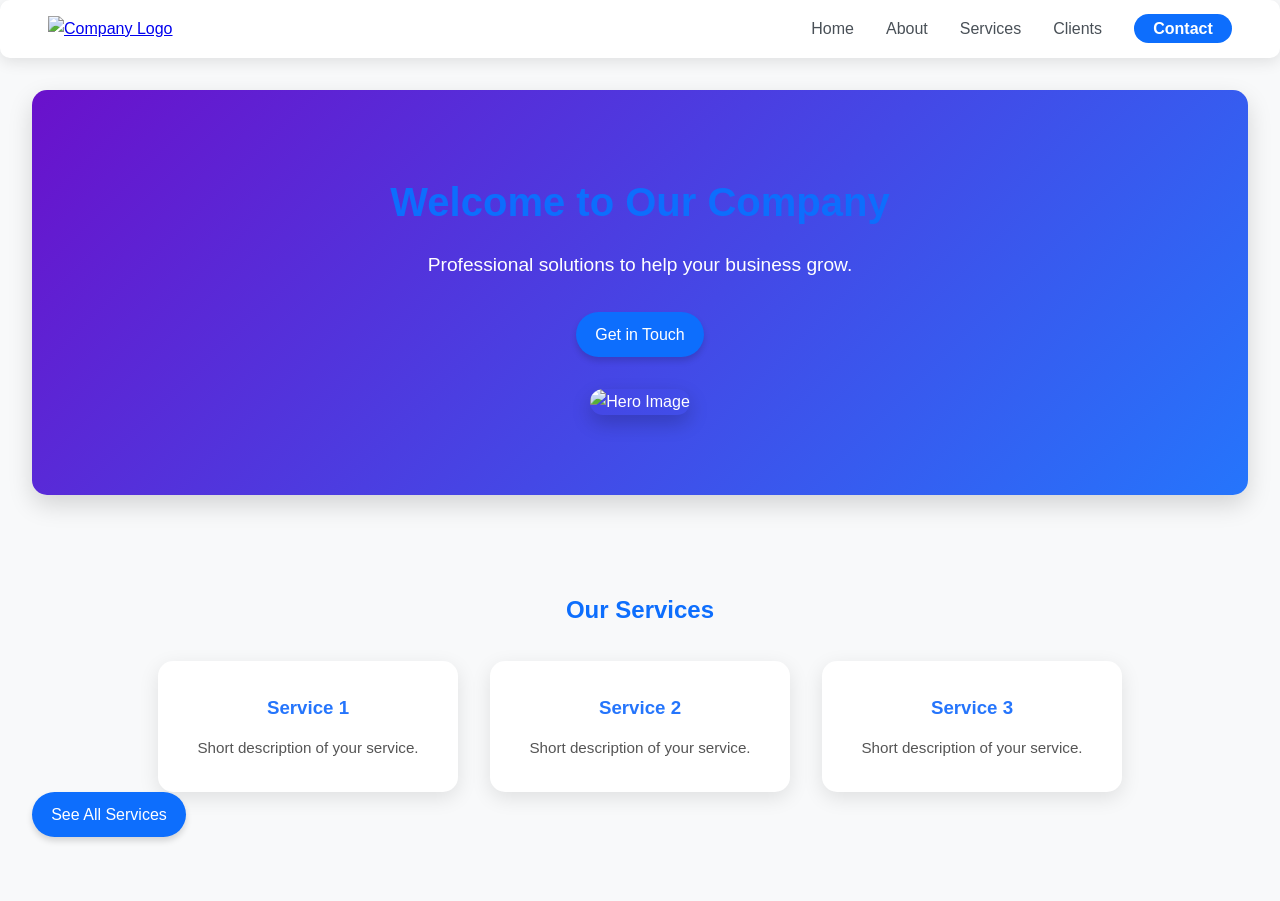
==== index.html @ 7ece275e "updates" ====
<!DOCTYPE html>
<html lang="en">
<head>
  <meta charset="UTF-8">
  <meta name="viewport" content="width=device-width, initial-scale=1.0">
  <title>Home | Business Name</title>
  <link rel="stylesheet" href="style.css">
</head>
<body>
  <!-- Navbar -->
  <nav class="navbar">
    <div class="logo">
      <a href="index.html"><img src="images/logo.png" alt="Company Logo" /></a>
    </div>
    <ul class="nav-links">
      <li><a href="index.html">Home</a></li>
      <li><a href="about.html">About</a></li>
      <li><a href="service.html">Services</a></li>
      <li><a href="client.html">Clients</a></li>
      <li><a href="contact.html">Contact</a></li>
    </ul>
  </nav>

  <!-- Hero Section -->
  <section class="hero">
    <div class="hero-text">
      <h1>Welcome to Our Company</h1>
      <p>Professional solutions to help your business grow.</p>
      <a href="contact.html" class="btn">Get in Touch</a>
    </div>
    <img src="images/hero.jpg" alt="Hero Image">
  </section>

  <!-- Services Preview -->
  <section class="services-preview">
    <h2>Our Services</h2>
    <div class="services-grid">
      <div class="service-card">
        <h3>Service 1</h3>
        <p>Short description of your service.</p>
      </div>
      <div class="service-card">
        <h3>Service 2</h3>
        <p>Short description of your service.</p>
      </div>
      <div class="service-card">
        <h3>Service 3</h3>
        <p>Short description of your service.</p>
      </div>
    </div>
    <a href="services.html" class="btn">See All Services</a>
  </section>

</body>
</html>
---- style.css ----
/* ================= Reset & Font ================= */
* {
  margin: 0;
  padding: 0;
  box-sizing: border-box;
  font-family: 'Poppins', sans-serif;
}

body {
  background: #f8f9fa;
  color: #333;
  line-height: 1.6;
}

/* ================= Navbar ================= */
.navbar {
  display: flex;
  justify-content: space-between;
  align-items: center;
  padding: 1rem 3rem;
  background: #fff;
  box-shadow: 0 4px 15px rgba(0,0,0,0.1);
  border-radius: 10px;
  position: sticky;
  top: 0;
  z-index: 1000;
}

.navbar .logo img {
  max-height: 50px;
}

.navbar .nav-links {
  display: flex;
  list-style: none;
  gap: 2rem;
}

.navbar .nav-links li:last-child a {
  background: #0d6efd;
  color: #fff;
  padding: 0.4rem 1.2rem;
  border-radius: 25px;
  font-weight: 600;
  transition: all 0.3s;
}

.navbar .nav-links li:last-child a:hover {
  background: #0b5ed7;
  transform: translateY(-2px);
  box-shadow: 0 4px 10px rgba(0,0,0,0.2);
}

.navbar .nav-links a {
  text-decoration: none;
  color: #495057;
  font-weight: 500;
  position: relative;
  padding: 0.2rem 0;
  transition: color 0.3s;
}

.navbar .nav-links a::after {
  content: '';
  position: absolute;
  width: 0;
  height: 2px;
  left: 0;
  bottom: -3px;
  background: #0d6efd;
  transition: width 0.3s;
}

.navbar .nav-links a:hover::after {
  width: 100%;
  color: #0d6efd;
}

.navbar .nav-links a:hover {
  color: #0d6efd;
}

/* ================= Hero Section ================= */
.hero {
  display: flex;
  flex-direction: column;
  align-items: center;
  text-align: center;
  padding: 5rem 2rem;
  background: linear-gradient(135deg, #6a11cb, #2575fc);
  color: #fff;
  border-radius: 15px;
  margin: 2rem;
  box-shadow: 0 10px 25px rgba(0,0,0,0.15);
}

.hero h1 {
  font-size: 2.5rem;
  margin-bottom: 1rem;
}

.hero p {
  font-size: 1.2rem;
  margin-bottom: 2rem;
  max-width: 700px;
}

.hero img {
  max-width: 70%; /* reduced height */
  height: auto;
  border-radius: 15px;
  box-shadow: 0 8px 20px rgba(0,0,0,0.2);
  margin-top: 2rem;
  transition: transform 0.3s;
}

.hero img:hover {
  transform: scale(1.03);
}

/* ================= Section Styling ================= */
section {
  padding: 4rem 2rem;
}

section + section {
  margin-top: 2rem; /* extra spacing between sections */
}

section h1, section h2 {
  text-align: center;
  margin-bottom: 2rem;
  color: #0d6efd;
}

/* ================= Services Section ================= */
.services-grid {
  display: flex;
  flex-wrap: wrap;
  justify-content: center;
  gap: 2rem;
}

.service-card {
  background: #fff;
  padding: 2rem;
  border-radius: 15px;
  flex: 1 1 280px;
  max-width: 300px;
  text-align: center;
  box-shadow: 0 6px 20px rgba(0,0,0,0.1);
  transition: transform 0.3s, box-shadow 0.3s;
}

.service-card:hover {
  transform: translateY(-10px);
  box-shadow: 0 10px 25px rgba(0,0,0,0.15);
}

.service-card img {
  max-width: 60px;
  margin-bottom: 1rem;
}

.service-card h3 {
  margin-bottom: 0.8rem;
  color: #2575fc;
}

.service-card p {
  font-size: 0.95rem;
  color: #555;
}

/* ================= Client Logos ================= */
.client-logos {
  display: flex;
  flex-wrap: wrap;
  justify-content: center;
  gap: 2rem;
}

.client-logos img {
  max-width: 120px;
  border-radius: 10px;
  transition: transform 0.3s;
}

.client-logos img:hover {
  transform: scale(1.1);
}

/* ================= Contact Form ================= */
.contact form {
  display: flex;
  flex-direction: column;
  gap: 1rem;
  max-width: 450px;
  margin: auto;
}

.contact input, .contact textarea {
  padding: 0.7rem;
  border-radius: 10px;
  border: 1px solid #ccc;
  width: 100%;
  transition: border-color 0.3s;
}

.contact input:focus, .contact textarea:focus {
  border-color: #0d6efd;
  outline: none;
}

.contact button {
  width: fit-content;
  background: #0d6efd;
  color: #fff;
  padding: 0.5rem 1.2rem;
  border-radius: 25px;
  font-weight: 600;
  cursor: pointer;
  transition: all 0.3s;
}

.contact button:hover {
  background: #0b5ed7;
  transform: translateY(-2px);
  box-shadow: 0 4px 10px rgba(0,0,0,0.2);
}

/* ================= Buttons ================= */
.btn {
  display: inline-block;
  padding: 0.6rem 1.2rem;
  background: #0d6efd;
  color: #fff;
  border-radius: 25px;
  text-decoration: none;
  font-weight: 500;
  box-shadow: 0 4px 6px rgba(0,0,0,0.15);
  transition: all 0.3s ease;
}

.btn:hover {
  background: #0b5ed7;
  transform: translateY(-2px);
  box-shadow: 0 6px 10px rgba(0,0,0,0.2);
}

/* ================= Responsive Design ================= */
@media (max-width: 992px) {
  .hero h1 { font-size: 2.3rem; }
  .hero p { font-size: 1.1rem; }
  .services-grid { gap: 1.5rem; }
}

@media (max-width: 768px) {
  .navbar {
    flex-direction: column;
    align-items: flex-start;
    padding: 1rem 2rem;
  }

  .navbar .nav-links {
    flex-direction: column;
    width: 100%;
    margin-top: 1rem;
    gap: 1rem;
  }

  .navbar .nav-links li:last-child a {
    width: 100%;
    text-align: center;
  }

  .hero {
    padding: 4rem 1rem;
  }

  .hero img {
    max-width: 90%;
  }

  .service-card {
    flex: 1 1 100%;
    max-width: 400px;
  }

  .client-logos img {
    max-width: 100px;
  }
}

@media (max-width: 480px) {
  .hero h1 { font-size: 2rem; }
  .hero p { font-size: 1rem; }
}
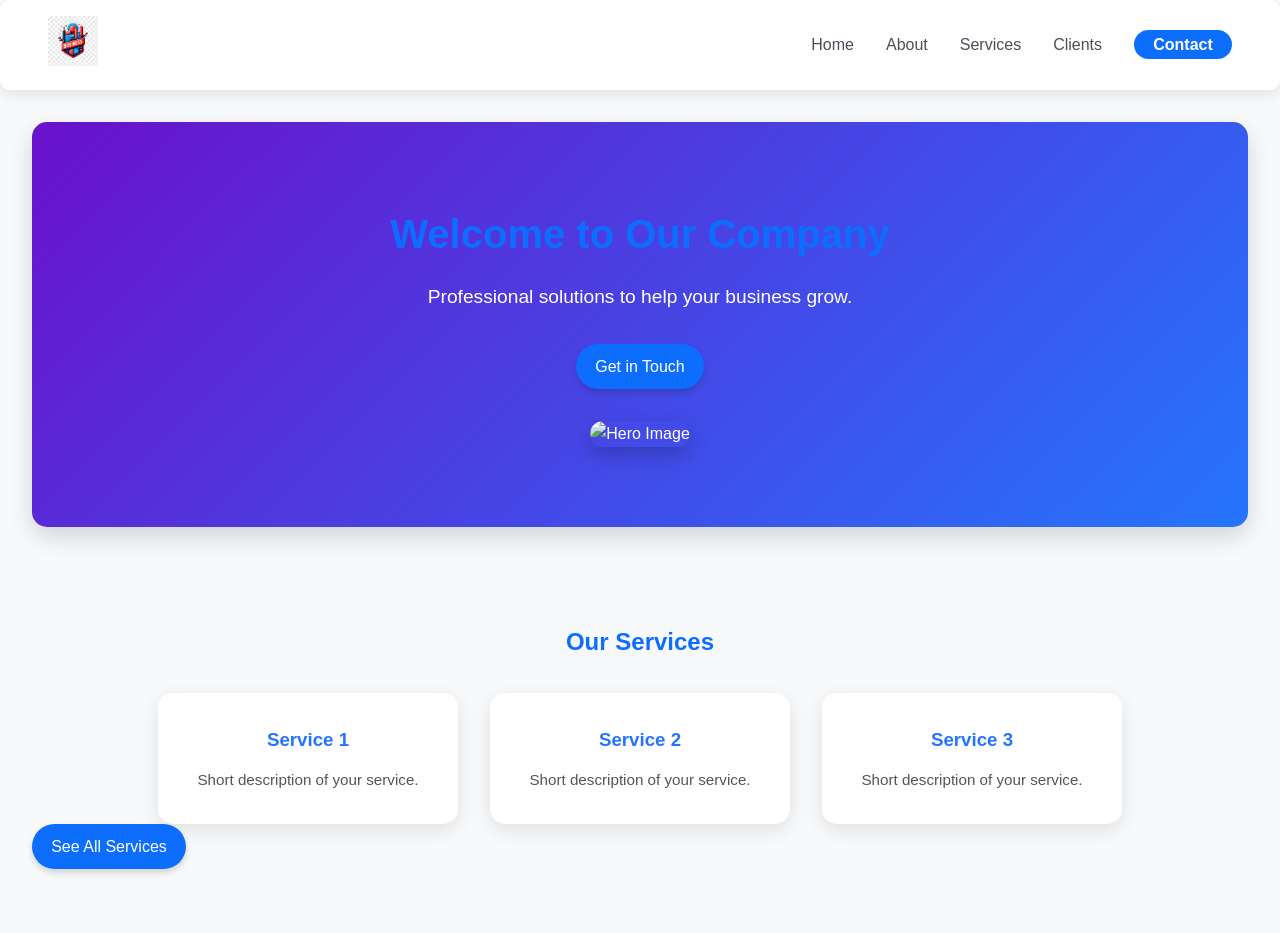
==== commit 21fd4b7f: "updates" ====
--- a/index.html
+++ b/index.html
@@ -10,7 +10,7 @@
   <!-- Navbar -->
   <nav class="navbar">
     <div class="logo">
-      <a href="index.html"><img src="images/logo.png" alt="Company Logo" /></a>
+      <a href="index.html"><img src="image.png" alt="Company Logo" /></a>
     </div>
     <ul class="nav-links">
       <li><a href="index.html">Home</a></li>
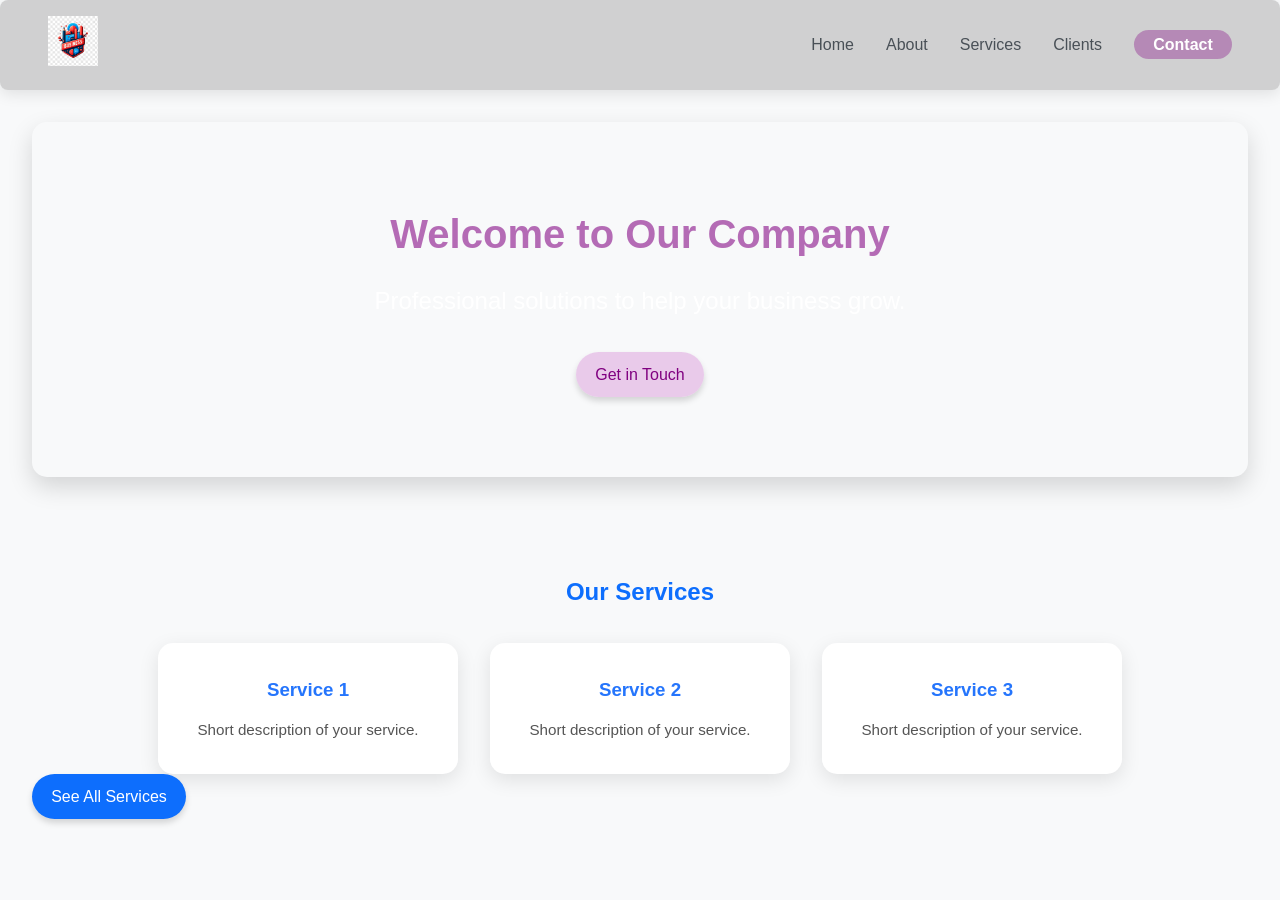
==== commit d2af425c: "updates" ====
--- a/index.html
+++ b/index.html
@@ -28,7 +28,7 @@
       <p>Professional solutions to help your business grow.</p>
       <a href="contact.html" class="btn">Get in Touch</a>
     </div>
-    <img src="images/hero.jpg" alt="Hero Image">
+
   </section>
 
   <!-- Services Preview -->
--- a/style.css
+++ b/style.css
@@ -18,9 +18,9 @@
   justify-content: space-between;
   align-items: center;
   padding: 1rem 3rem;
-  background: #fff;
+  background: rgba(128, 128, 128, 0.342);
   box-shadow: 0 4px 15px rgba(0,0,0,0.1);
-  border-radius: 10px;
+  border-radius: 8px;
   position: sticky;
   top: 0;
   z-index: 1000;
@@ -37,7 +37,7 @@
 }
 
 .navbar .nav-links li:last-child a {
-  background: #0d6efd;
+  background: rgba(128, 0, 128, 0.342);
   color: #fff;
   padding: 0.4rem 1.2rem;
   border-radius: 25px;
@@ -46,7 +46,7 @@
 }
 
 .navbar .nav-links li:last-child a:hover {
-  background: #0b5ed7;
+  background: plum;
   transform: translateY(-2px);
   box-shadow: 0 4px 10px rgba(0,0,0,0.2);
 }
@@ -67,17 +67,17 @@
   height: 2px;
   left: 0;
   bottom: -3px;
-  background: #0d6efd;
+  background: plum;
   transition: width 0.3s;
 }
 
 .navbar .nav-links a:hover::after {
   width: 100%;
-  color: #0d6efd;
+  color: plum;
 }
 
 .navbar .nav-links a:hover {
-  color: #0d6efd;
+  color: plum;
 }
 
 /* ================= Hero Section ================= */
@@ -87,7 +87,7 @@
   align-items: center;
   text-align: center;
   padding: 5rem 2rem;
-  background: linear-gradient(135deg, #6a11cb, #2575fc);
+  background: url(https://img.freepik.com/premium-photo/light-bright-indigo-abstract-creative-background-design_851755-369657.jpg?semt=ais_hybrid&w=740&q=80);
   color: #fff;
   border-radius: 15px;
   margin: 2rem;
@@ -97,25 +97,18 @@
 .hero h1 {
   font-size: 2.5rem;
   margin-bottom: 1rem;
+  color: rgba(128, 0, 128, 0.568);
 }
 
 .hero p {
-  font-size: 1.2rem;
+  font-size: 1.5rem;
   margin-bottom: 2rem;
   max-width: 700px;
 }
 
-.hero img {
-  max-width: 70%; /* reduced height */
-  height: auto;
-  border-radius: 15px;
-  box-shadow: 0 8px 20px rgba(0,0,0,0.2);
-  margin-top: 2rem;
-  transition: transform 0.3s;
-}
-
-.hero img:hover {
-  transform: scale(1.03);
+.hero .btn {
+    color: purple;
+    background: rgba(221, 160, 221, 0.521);
 }
 
 /* ================= Section Styling ================= */
